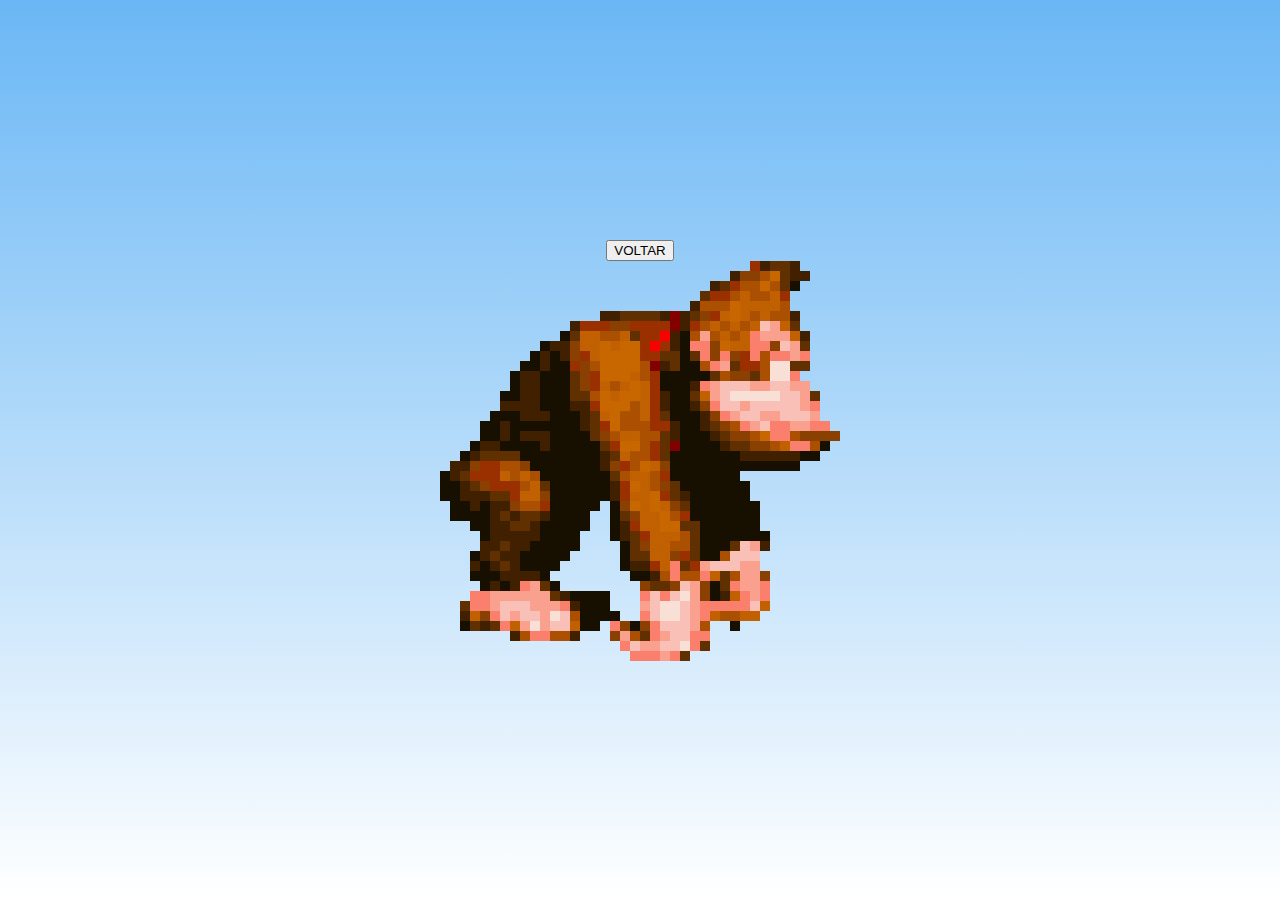
==== donkeykong.html @ 48b547eb "Add files via upload" ====
<!DOCTYPE html>
<html lang="pt-br">
<head>
    <meta charset="UTF-8">
    <meta name="viewport" content="width=device-width, initial-scale=1.0">
    <link rel="stylesheet" href="./css/style2.css">
    <link rel="shortcut icon" href="./favicon/favicondonkey.ico" type="image/x-icon">
    <title>DONKEY KONG</title>
</head>
<body>
   
    <div class="container">
        <button onclick="abrirPagina5()">VOLTAR</button>
        <img src="./images/pngwing.com.png" alt="donkeykong" width="400px" height="400px">
    </div>
    <script src="./js/script.js"></script>
</body>
</html>
---- css/style2.css ----
body, html {
    background: linear-gradient(to bottom, #6ab7f5, #fff);
    min-height: 100vh;
    height: 100%;
    margin: 0;
    display: flex;
    justify-content: center;
    align-items: center;
  }

  .container {
    display: flex;
    flex-direction: column;
    align-items: center;
  }

  .container > div {
    margin: 10px;
    text-align: center;
  }
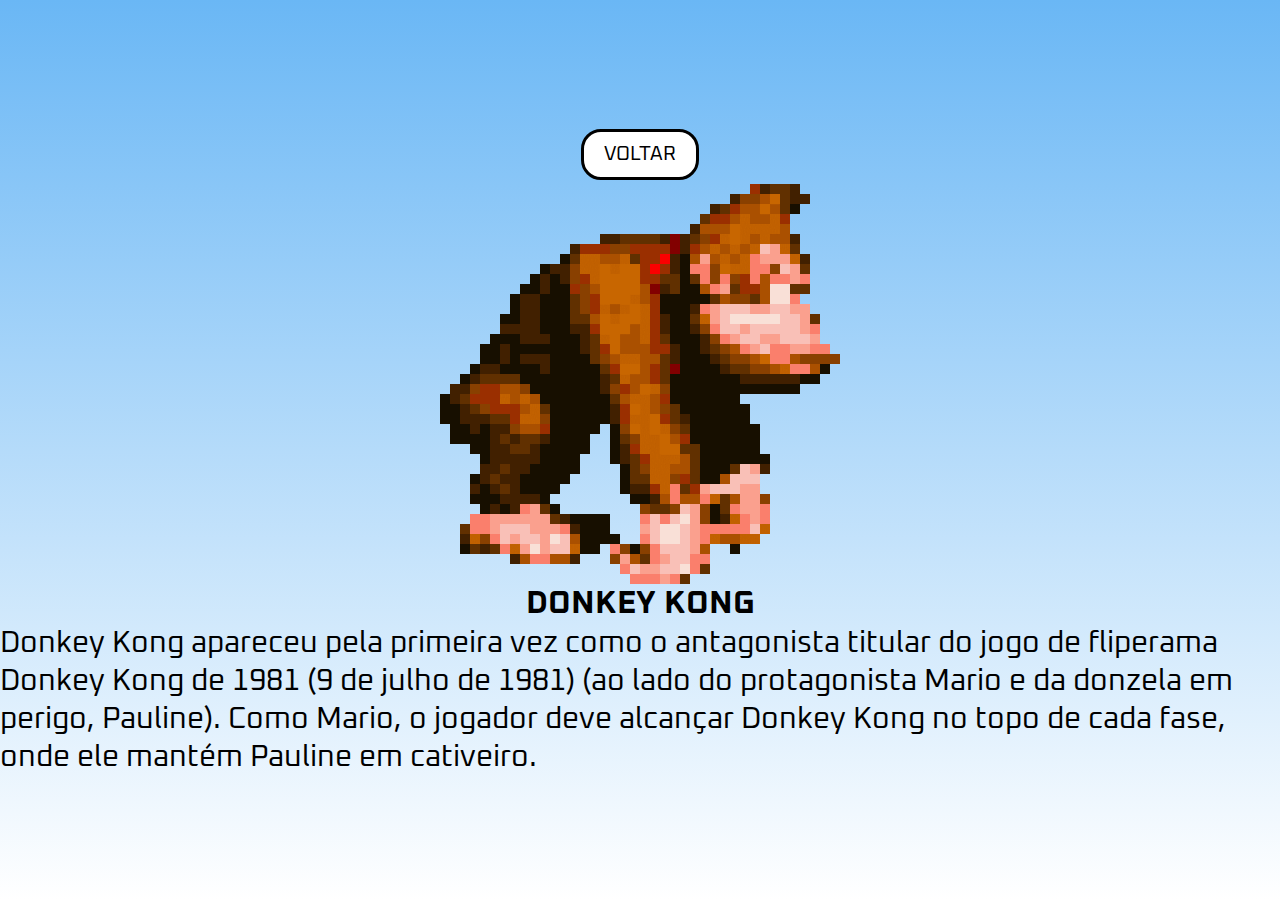
==== commit b4bfc6b0: "Add files via upload" ====
--- a/donkeykong.html
+++ b/donkeykong.html
@@ -10,8 +10,10 @@
 <body>
    
     <div class="container">
-        <button onclick="abrirPagina5()">VOLTAR</button>
+        <button class="button" onclick="abrirPagina5()">VOLTAR</button>
         <img src="./images/pngwing.com.png" alt="donkeykong" width="400px" height="400px">
+        <h1>DONKEY KONG</h1>
+        <p class="text">Donkey Kong apareceu pela primeira vez como o antagonista titular do jogo de fliperama Donkey Kong de 1981 (9 de julho de 1981) (ao lado do protagonista Mario e da donzela em perigo, Pauline). Como Mario, o jogador deve alcançar Donkey Kong no topo de cada fase, onde ele mantém Pauline em cativeiro.</p>
     </div>
     <script src="./js/script.js"></script>
 </body>
--- a/css/style2.css
+++ b/css/style2.css
@@ -1,3 +1,11 @@
+@import url("https://fonts.googleapis.com/css2?family=Oxanium:wght@300;400;500;600;700;800&display=swap");
+
+* {
+    margin: 0;
+    padding: 0;
+    box-sizing: border-box;
+    font-family: "Oxanium", cursive;
+}
 body, html {
     background: linear-gradient(to bottom, #6ab7f5, #fff);
     min-height: 100vh;
@@ -17,4 +25,27 @@
   .container > div {
     margin: 10px;
     text-align: center;
+  }
+  
+  .button {
+    background-color: #ffffff; 
+    border: solid 3px black;
+    color: rgb(0, 0, 0); 
+    padding: 10px 20px;
+    text-align: center; 
+    text-decoration: none; 
+    display: inline-block;
+    font-size: 20px;
+    margin: 4px 2px;
+    cursor: pointer;
+    border-radius: 20px;
+  }
+  
+  .button:hover {
+    background-color: #3b5181;
+    color: white;
+    transform: scale(1.2); 
+  }
+  .text {
+    font-size: 30px;
   }